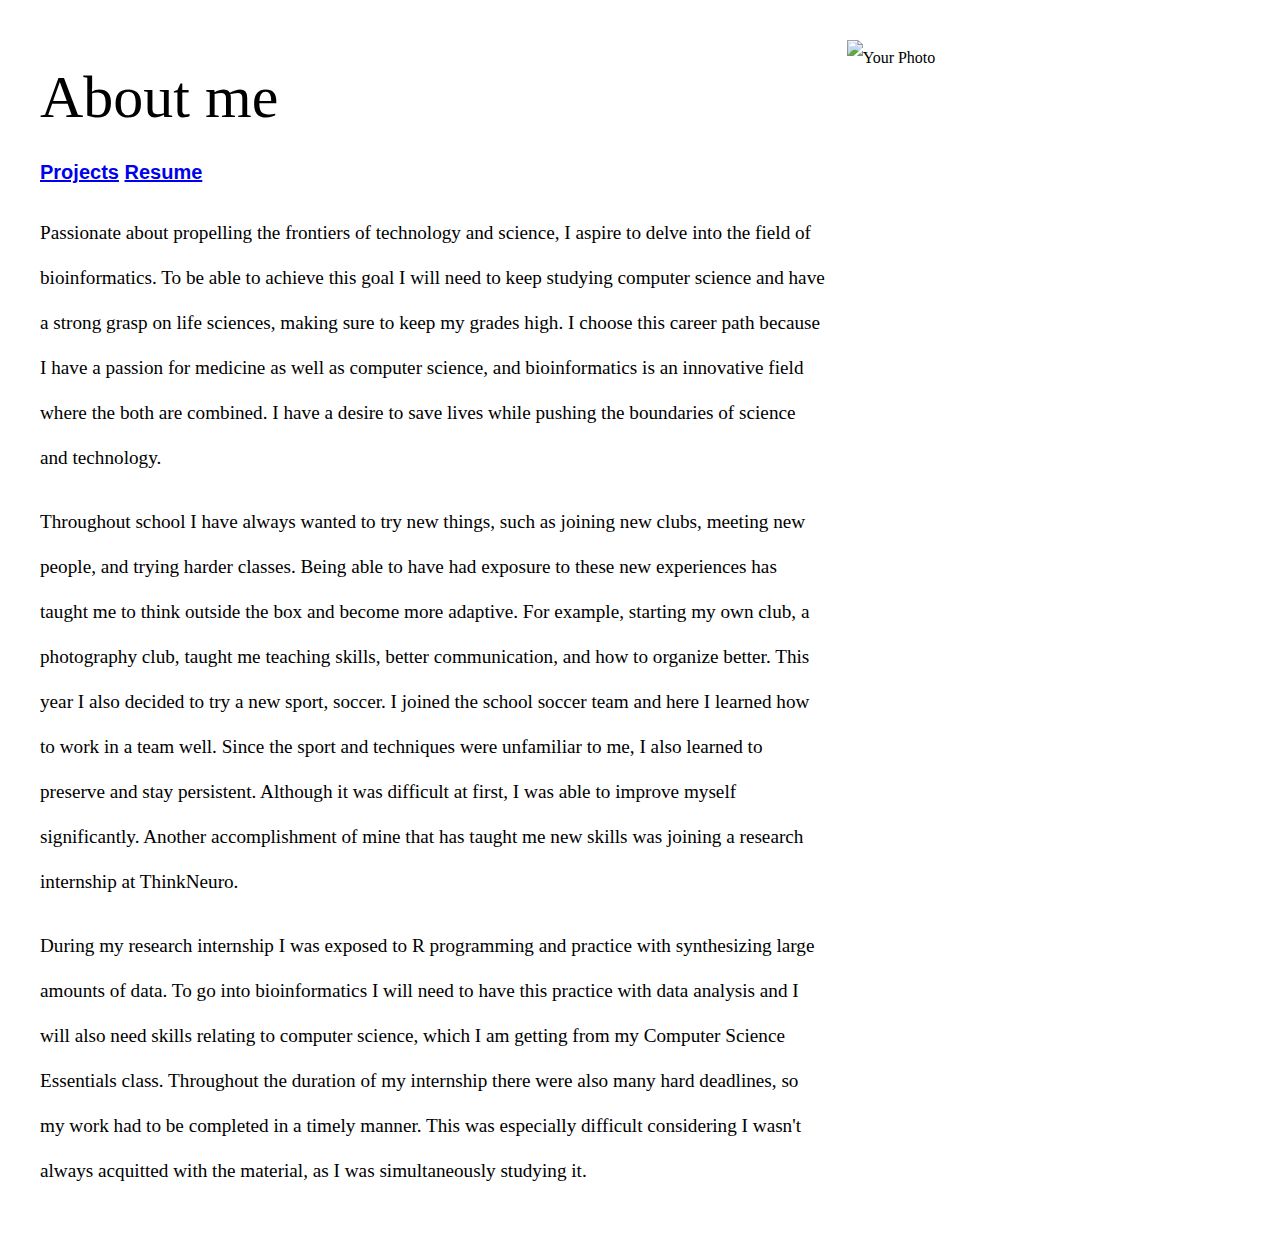
==== index.html @ 5be48553 "Create index.html" ====
<!DOCTYPE html>
<html>

<head>
  <meta charset="utf-8">
  <meta name="viewport" content="width=device-width">
  <title>Personal Portfolio</title>
  <link href="style.css" rel="stylesheet" type="text/css" />
</head>

<body>
  <div class="acontainer">

  <div class="container">
    <div class="left-column">
      
      <h1>About me</h1>
      <nav>
        <div class="pdirectory">
          <a href="./Projects.html">Projects</a>
          <a href="./Resume.html">Resume</a>
          </div>
      </nav>
      <p> Passionate about propelling the frontiers of technology and science, I aspire to delve into the field of bioinformatics. To be able to achieve this goal I will need to keep studying computer science and have a strong grasp on life sciences, making sure to keep my grades high. I choose this career path because I have a passion for medicine as well as computer science, and bioinformatics is an innovative field where the both are combined. I have a desire to save lives while pushing the boundaries of science and technology.</p>

        <p>Throughout school I have always wanted to try new things, such as joining new clubs, meeting new people, and trying harder classes. Being able to have had exposure to these new experiences has taught me to think outside the box and become more adaptive. For example, starting my own club, a photography club, taught me teaching skills, better communication, and how to organize better. This year I also decided to try a new sport, soccer. I joined the school soccer team and here I learned how to work in a team well. Since the sport and techniques were unfamiliar to me, I also learned to preserve and stay persistent. Although it was difficult at first, I was able to improve myself significantly. Another accomplishment of mine that has taught me new skills was joining a research internship at ThinkNeuro. </p>
          
          <p>During my research internship I was exposed to R programming and practice with synthesizing large amounts of data. To go into bioinformatics I will need to have this practice with data analysis and I will also need skills relating to computer science, which I am getting from my Computer Science Essentials class. Throughout the duration of my internship there were also many hard deadlines, so my work had to be completed in a timely manner. This was especially difficult considering I wasn't always acquitted with the material, as I was simultaneously studying it.</p>
       
    </div>
    <div class="right-column">
        <img class="photo" src="/images/headshot.jpg" alt="Your Photo">
    </div>
   
</div>
</body>

</html>
---- style.css ----
h1 {
    color: black;
    font-family: Georgia, 'Times New Roman', Times, serif;
    font-size: 60px;
    font-weight: 500;
    
  }
h2 { 
    color: black;
    font-size: xx-large;
    font-weight: 550;
}
h4 { 
    color: black;
    font-size: larger;
    font-weight: 600;

}

  body {
    font-family: Georgia, 'Times New Roman', Times, serif;
    margin: 20px;
    padding: 0;
    line-height: 35px;
}
.container {
    width: 100%;
    max-width: 1400px; /* Adjust as needed */
    margin: 0 auto;
    overflow: hidden; /* Clear floats */
}
.left-column {
    width: 66.666%; /* 2/3 of the container width */
    float: left;
    padding: 20px;
    box-sizing: border-box;
}
.right-column {
    width: 33.333%; /* 1/3 of the container width */
    float: right;
    box-sizing: border-box;
}
.photo {
    width: 100%;
    height: auto;
    display: block;
    margin-top: 20px;
}


 .pcontainer {
            display: flex;
            flex-direction: column;
        }
        .upper-row {
            padding-right: 20px;
            padding-left: 20px;
        }
        .lower-row {
            display: flex;
            flex-wrap: wrap; /* Allows photos to wrap to next line */
            justify-content: flex-start; /* Align photos to the start */
            align-items: center; /* Center photos vertically */
            padding-right: 20px;
            padding-left: 20px;
        }
        .pdirectory {
            font-family: Verdana, Geneva, Tahoma, sans-serif;
            font-size: 20px;
            font-weight: 550;
        }
        .photo {
            margin-right: 10px; /* Add space between images */
            width: 25%;
        }


    .acontainer {
        width: 100%;
        max-width: 1400px; /* Adjust as needed */
        margin: 0 auto;
        overflow: hidden; /* Clear floats */
    }
    .acontainer p {
        font-size: larger; 
        line-height: 45px;
    }
    .acontainer .photo{
        width: 100%;
    }
    .left-column {
        width: 66.666%; /* 2/3 of the container width */
        float: left;
        padding: 20px;
        box-sizing: border-box;
    }
    .right-column {
        width: 33.333%; /* 1/3 of the container width */
        float: right;
        box-sizing: border-box;
    }
   

.rcontainer{
    width: 1400px;
}
.rcontainer .photo{
    width: 80%;
}
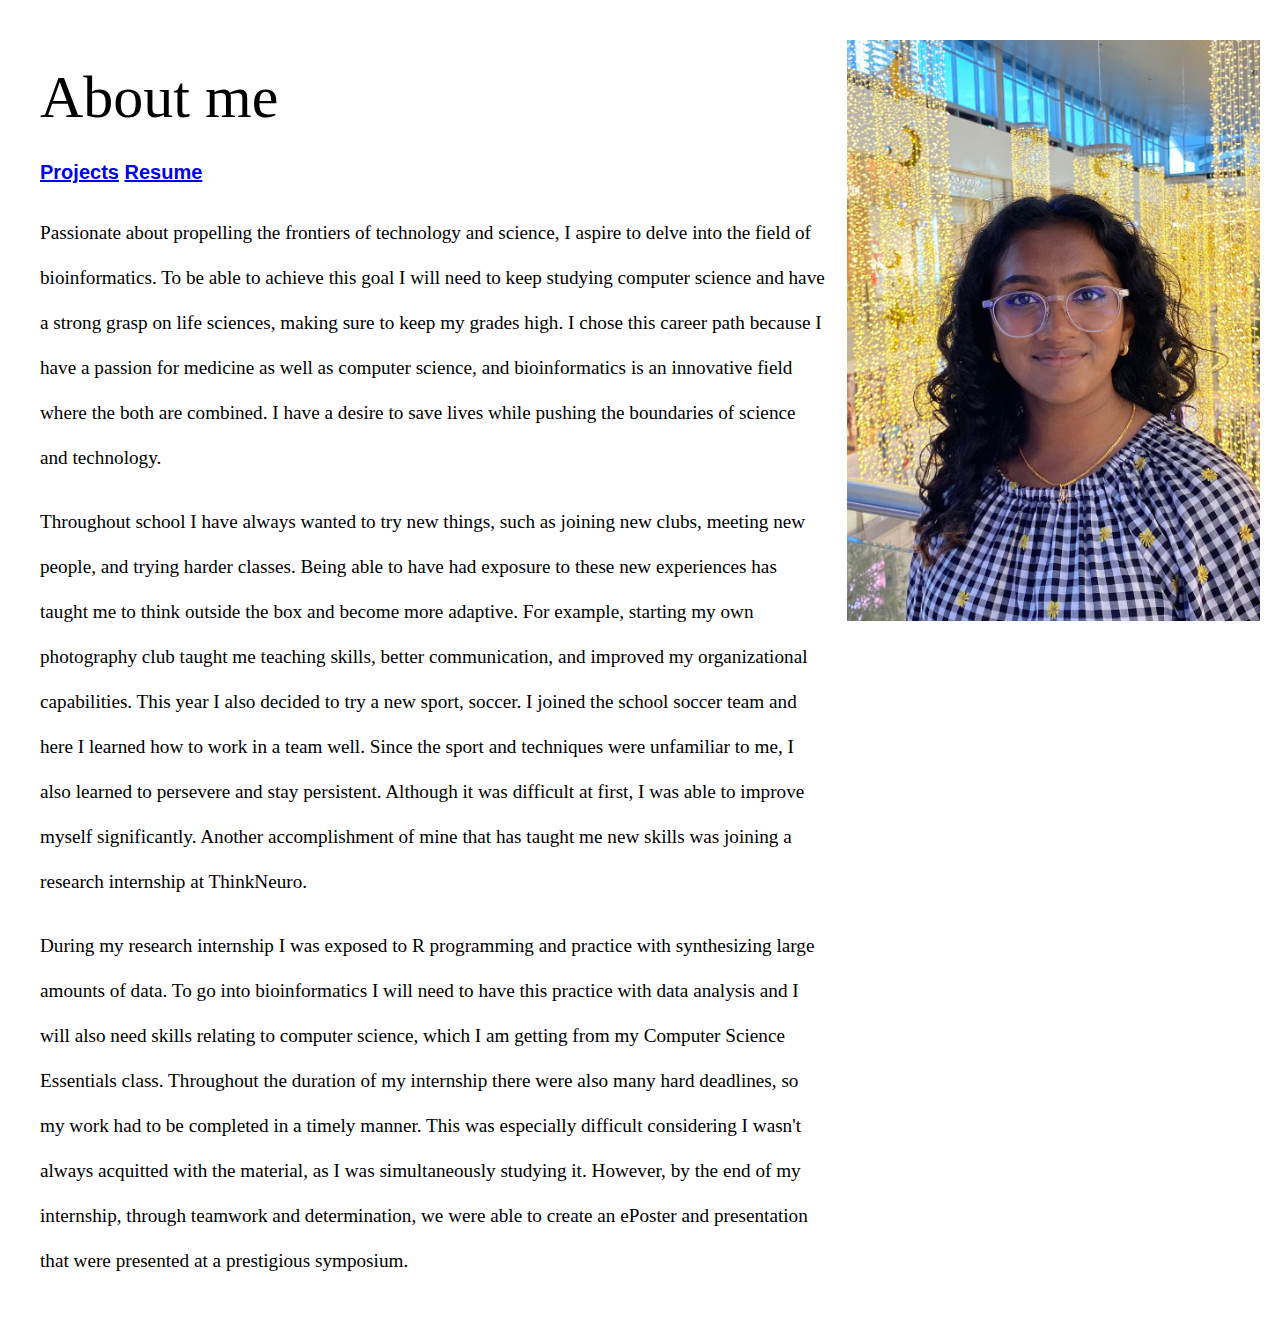
==== commit d4cee59e: "Add files via upload" ====
--- a/index.html
+++ b/index.html
@@ -1,39 +1,38 @@
-
-<!DOCTYPE html>
-<html>
-
-<head>
-  <meta charset="utf-8">
-  <meta name="viewport" content="width=device-width">
-  <title>Personal Portfolio</title>
-  <link href="style.css" rel="stylesheet" type="text/css" />
-</head>
-
-<body>
-  <div class="acontainer">
-
-  <div class="container">
-    <div class="left-column">
-      
-      <h1>About me</h1>
-      <nav>
-        <div class="pdirectory">
-          <a href="./Projects.html">Projects</a>
-          <a href="./Resume.html">Resume</a>
-          </div>
-      </nav>
-      <p> Passionate about propelling the frontiers of technology and science, I aspire to delve into the field of bioinformatics. To be able to achieve this goal I will need to keep studying computer science and have a strong grasp on life sciences, making sure to keep my grades high. I choose this career path because I have a passion for medicine as well as computer science, and bioinformatics is an innovative field where the both are combined. I have a desire to save lives while pushing the boundaries of science and technology.</p>
-
-        <p>Throughout school I have always wanted to try new things, such as joining new clubs, meeting new people, and trying harder classes. Being able to have had exposure to these new experiences has taught me to think outside the box and become more adaptive. For example, starting my own club, a photography club, taught me teaching skills, better communication, and how to organize better. This year I also decided to try a new sport, soccer. I joined the school soccer team and here I learned how to work in a team well. Since the sport and techniques were unfamiliar to me, I also learned to preserve and stay persistent. Although it was difficult at first, I was able to improve myself significantly. Another accomplishment of mine that has taught me new skills was joining a research internship at ThinkNeuro. </p>
-          
-          <p>During my research internship I was exposed to R programming and practice with synthesizing large amounts of data. To go into bioinformatics I will need to have this practice with data analysis and I will also need skills relating to computer science, which I am getting from my Computer Science Essentials class. Throughout the duration of my internship there were also many hard deadlines, so my work had to be completed in a timely manner. This was especially difficult considering I wasn't always acquitted with the material, as I was simultaneously studying it.</p>
-       
-    </div>
-    <div class="right-column">
-        <img class="photo" src="/images/headshot.jpg" alt="Your Photo">
-    </div>
-   
-</div>
-</body>
-
-</html>
+<!DOCTYPE html>
+<html>
+
+<head>
+  <meta charset="utf-8">
+  <meta name="viewport" content="width=device-width">
+  <title>Personal Portfolio</title>
+  <link href="style.css" rel="stylesheet" type="text/css" />
+</head>
+
+<body>
+  <div class="acontainer">
+
+  <div class="container">
+    <div class="left-column">
+      
+      <h1>About me</h1>
+      <nav>
+        <div class="pdirectory">
+          <a href="./Projects.html">Projects</a>
+          <a href="./Resume.html">Resume</a>
+          </div>
+      </nav>
+      <p> Passionate about propelling the frontiers of technology and science, I aspire to delve into the field of bioinformatics. To be able to achieve this goal I will need to keep studying computer science and have a strong grasp on life sciences, making sure to keep my grades high. I chose this career path because I have a passion for medicine as well as computer science, and bioinformatics is an innovative field where the both are combined. I have a desire to save lives while pushing the boundaries of science and technology.</p>
+
+        <p>Throughout school I have always wanted to try new things, such as joining new clubs, meeting new people, and trying harder classes. Being able to have had exposure to these new experiences has taught me to think outside the box and become more adaptive. For example, starting my own photography club taught me teaching skills, better communication, and improved my organizational capabilities. This year I also decided to try a new sport, soccer. I joined the school soccer team and here I learned how to work in a team well. Since the sport and techniques were unfamiliar to me, I also learned to persevere and stay persistent. Although it was difficult at first, I was able to improve myself significantly. Another accomplishment of mine that has taught me new skills was joining a research internship at ThinkNeuro. </p>
+          
+          <p>During my research internship I was exposed to R programming and practice with synthesizing large amounts of data. To go into bioinformatics I will need to have this practice with data analysis and I will also need skills relating to computer science, which I am getting from my Computer Science Essentials class. Throughout the duration of my internship there were also many hard deadlines, so my work had to be completed in a timely manner. This was especially difficult considering I wasn't always acquitted with the material, as I was simultaneously studying it. However, by the end of my internship, through teamwork and determination, we were able to create an ePoster and presentation that were presented at a prestigious symposium.</p>
+       
+    </div>
+    <div class="right-column">
+        <img class="photo" src="/images/headshot.jpg" alt="Your Photo">
+    </div>
+   
+</div>
+</body>
+
+</html>--- a/style.css
+++ b/style.css
@@ -106,4 +106,4 @@
 }
 .rcontainer .photo{
     width: 80%;
-}
+}